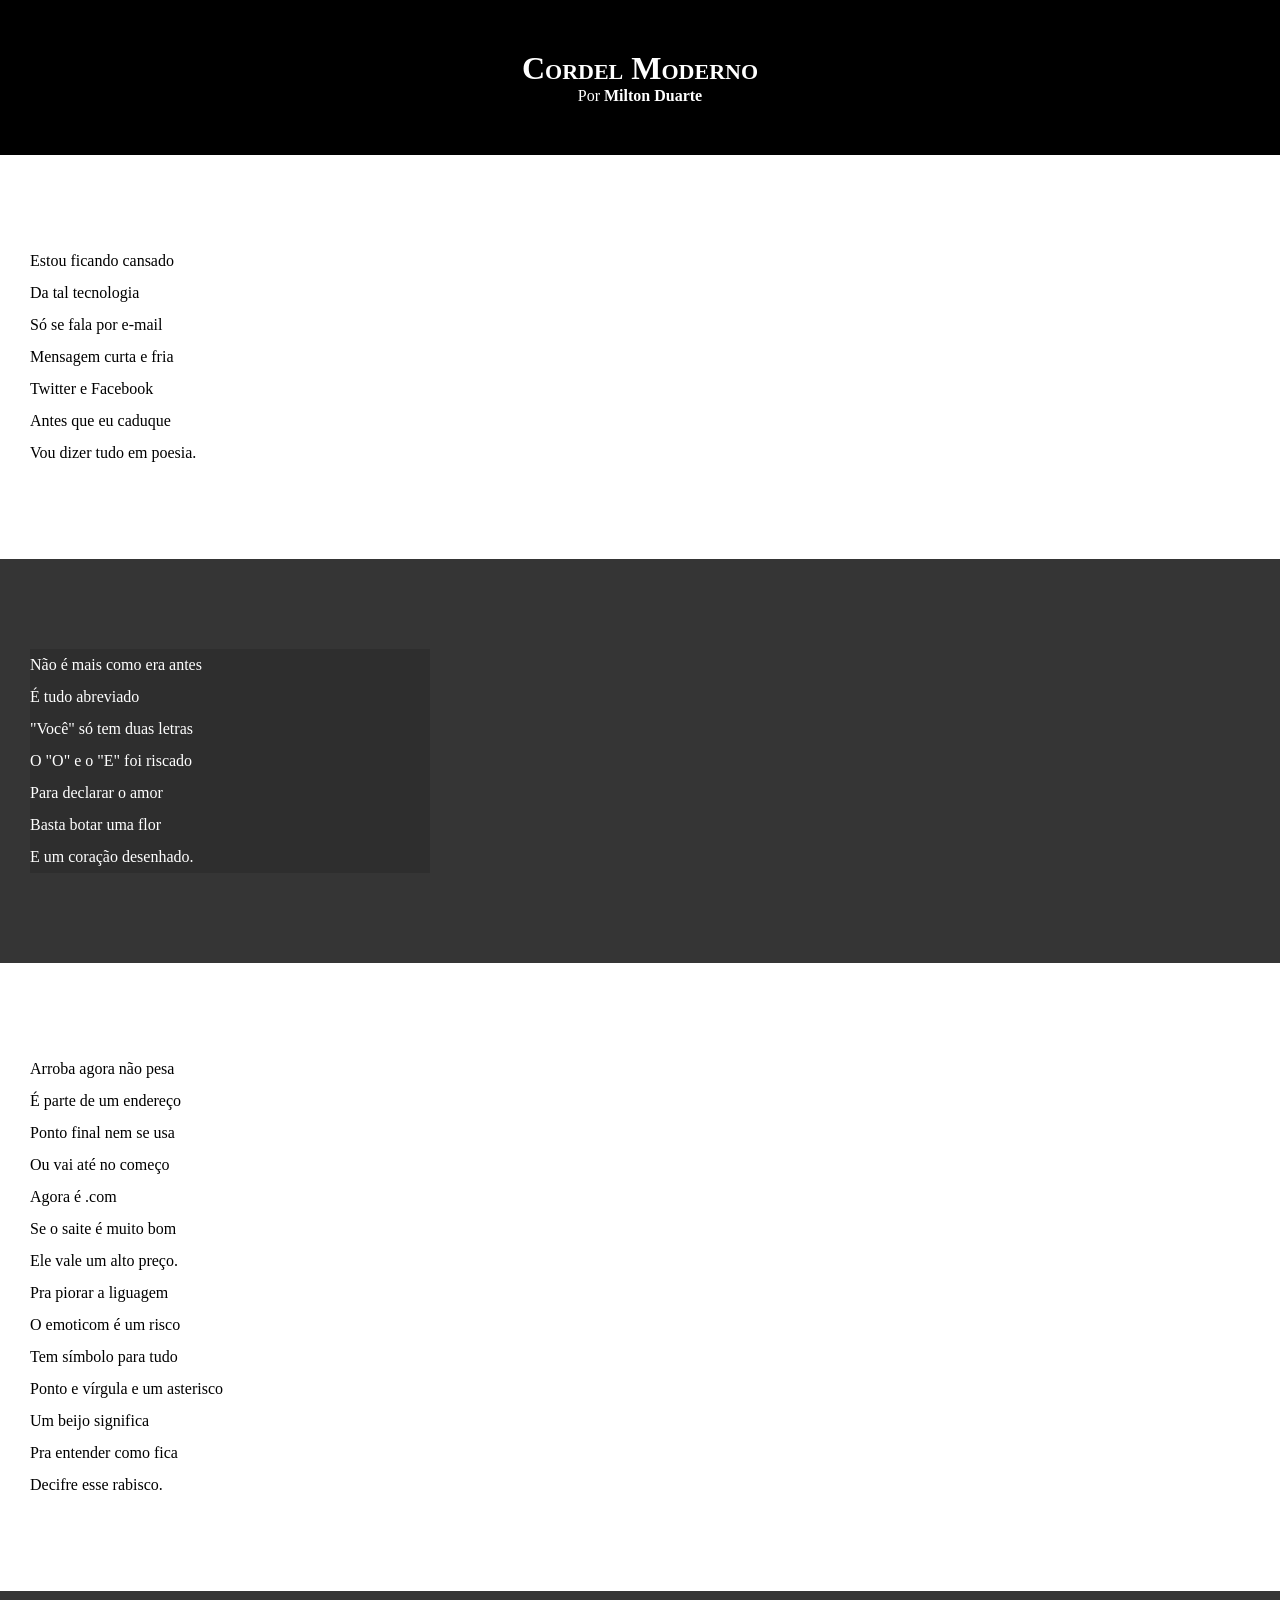
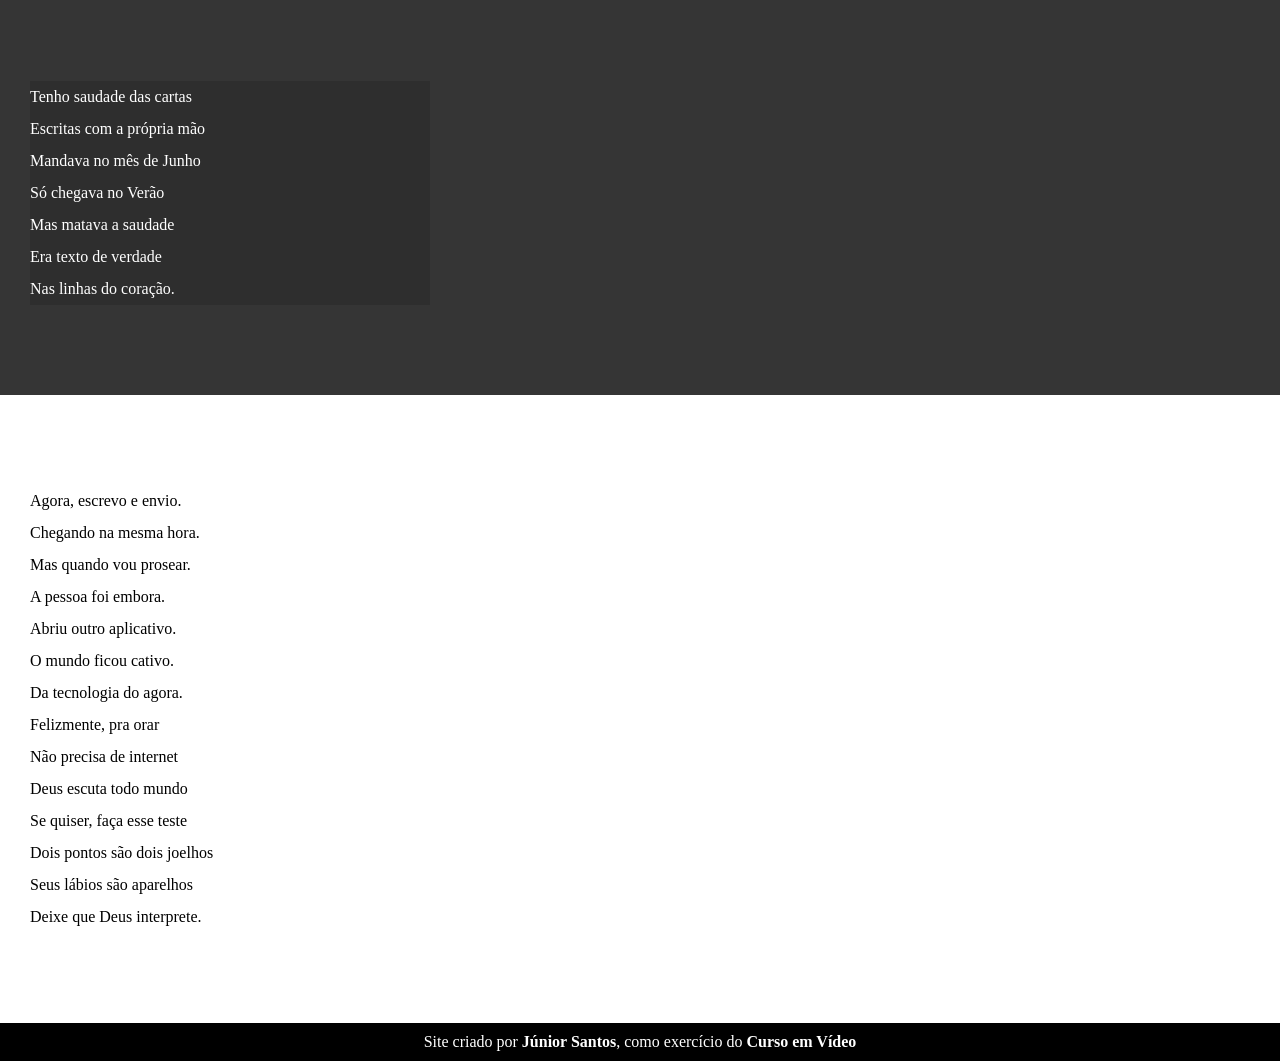
==== Modulo 3/Desafio Cordel/index.html @ 38281070 "criei o index e estilos" ====
<!DOCTYPE html>
<html lang="pt-br">
<head>
    <meta charset="UTF-8">
    <meta name="viewport" content="width=device-width, initial-scale=1.0">
    <title>Cordel Moderno</title>
    <link rel="stylesheet" href="style.css">
</head>
<body>
    <header>
        <h1>Cordel Moderno</h1>
        <p>Por <a href="https://www.recantodasletras.com.br/poesias/3186743" target="_blank">Milton Duarte</a></p>
    </header>

    <section class="normal">
        <p>
            Estou ficando cansado <br>
            Da tal tecnologia <br>
            Só se fala por e-mail <br>
            Mensagem curta e fria <br>
            Twitter e Facebook <br>
            Antes que eu caduque <br>
            Vou dizer tudo em poesia.
        </p>
    </section>

    <section class="imagem">
        <p>
            Não é mais como era antes <br>
            É tudo abreviado <br>
            "Você" só tem duas letras <br>
            O "O" e o "E" foi riscado <br>
            Para declarar o amor <br>
            Basta botar uma flor <br>
            E um coração desenhado.
        </p>
    </section>

    <section class="normal">
        <p>
            Arroba agora não pesa <br>
            É parte de um endereço <br>
            Ponto final nem se usa <br>
            Ou vai até no começo <br>
            Agora é .com <br>
            Se o saite é muito bom <br>
            Ele vale um alto preço. <br>
        </p>

        <p>
            Pra piorar a liguagem <br>
            O emoticom é um risco <br>
            Tem símbolo para tudo <br>
            Ponto e vírgula e um asterisco <br>
            Um beijo significa <br>
            Pra entender como fica <br>
            Decifre esse rabisco.
        </p>
    </section>

    <section class="imagem">
        <p>
            Tenho saudade das cartas <br>
            Escritas com a própria mão <br>
            Mandava no mês de Junho <br>
            Só chegava no Verão <br>
            Mas matava a saudade <br>
            Era texto de verdade <br>
            Nas linhas do coração.
        </p>
    </section>

    <section class="normal">
        <p>
            Agora, escrevo e envio. <br>
            Chegando na mesma hora. <br>
            Mas quando vou prosear. <br>
            A pessoa foi embora. <br>
            Abriu outro aplicativo. <br>
            O mundo ficou cativo. <br>
            Da tecnologia do agora. <br>
        </p>

        <p>
            Felizmente, pra orar <br>
            Não precisa de internet <br>
            Deus escuta todo mundo <br>
            Se quiser, faça esse teste <br>
            Dois pontos são dois joelhos <br>
            Seus lábios são aparelhos <br>
            Deixe que Deus interprete.
        </p>
    </section>

    <footer>
        <p>Site criado por <a href="https://github.com/juniorsanttos1">Júnior Santos</a>, como exercício do <a href="https://www.cursoemvideo.com/">Curso em Vídeo</a></p>
    </footer>
    </body>
    </html>
---- Modulo 3/Desafio Cordel/style.css ----
@charset "UTF-8";

* {
    margin: 0;
    padding: 0;
}

html, body {
    min-height: 100vh;
    background-color: darkgray;
}

header {
    background-color: black;
    color: white;
    text-align: center;
}

header > h1 {
    padding-top: 50px;
    font-variant: small-caps;
}

header > p {
    padding-bottom: 50px;
}

header a, footer a {
    color: white;
    text-decoration: none;
    font-weight: bold;
}

header a:hover, footer a:hover {
    text-decoration: underline;
}

section {
    padding-top: 10vh;
    padding-bottom: 10vh;
    line-height: 2em;
    padding-left: 30px;
}

section.normal {
    background-color: white;
    color: black;
}

section.imagem {
    background-color: rgb(53, 53, 53);
    color: white;
}

section.imagem > p {
    width: 400px;
    background-color: rgba(0, 0, 0, 0.126);
}

footer {
    background-color: black;
    color: white;
    text-align: center;
    padding: 10px;
}
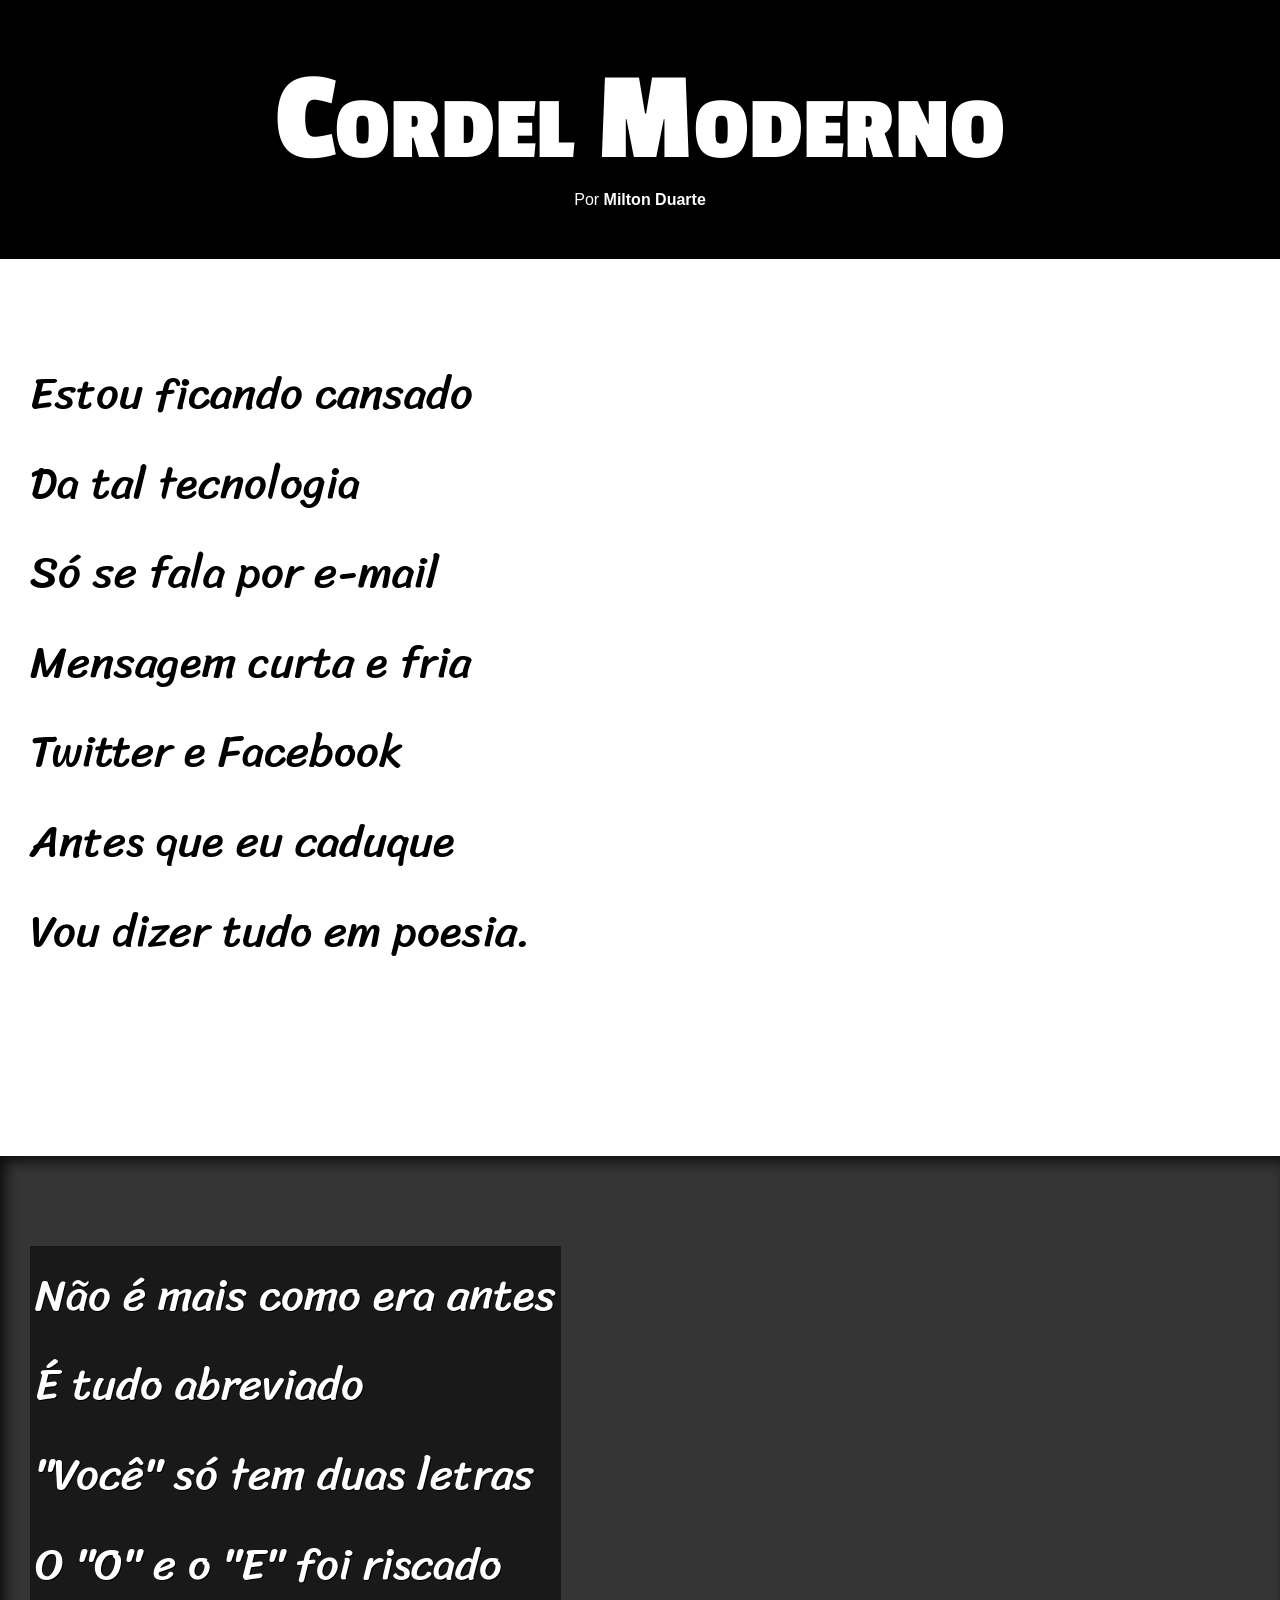
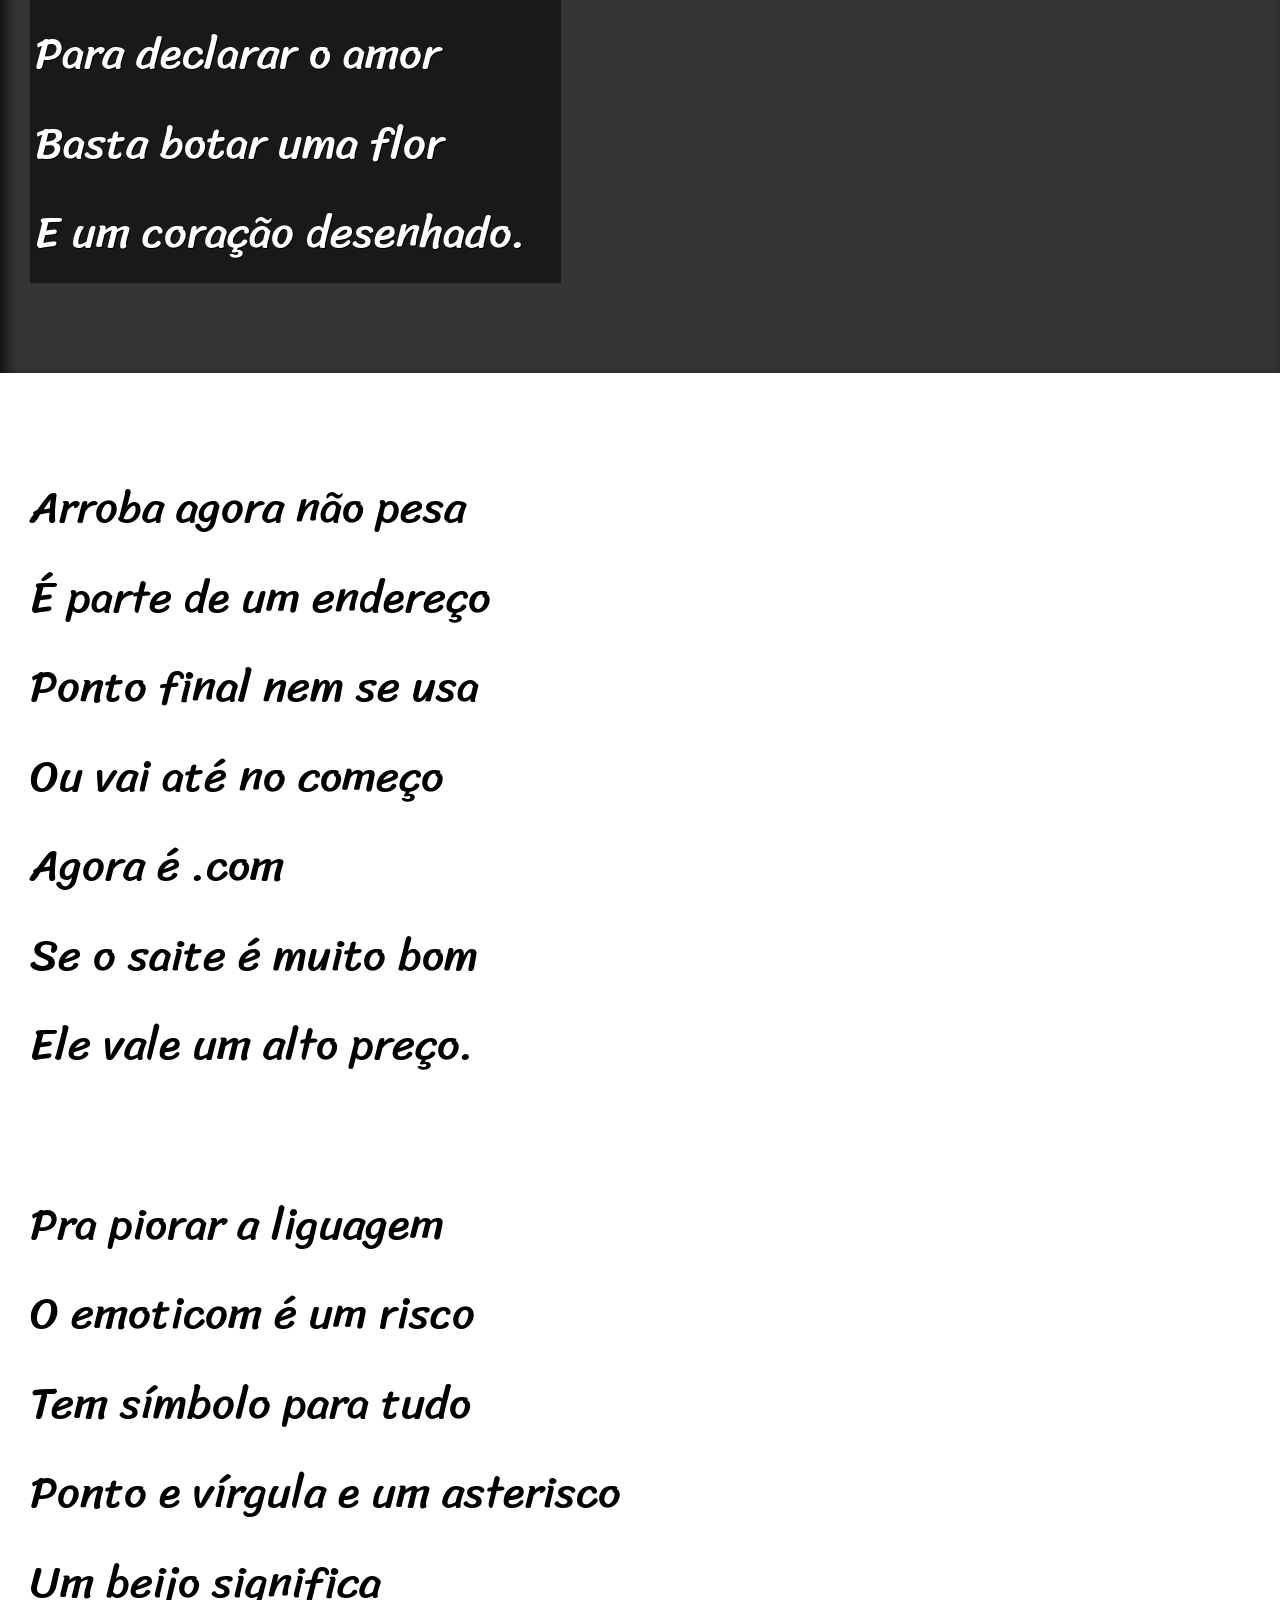
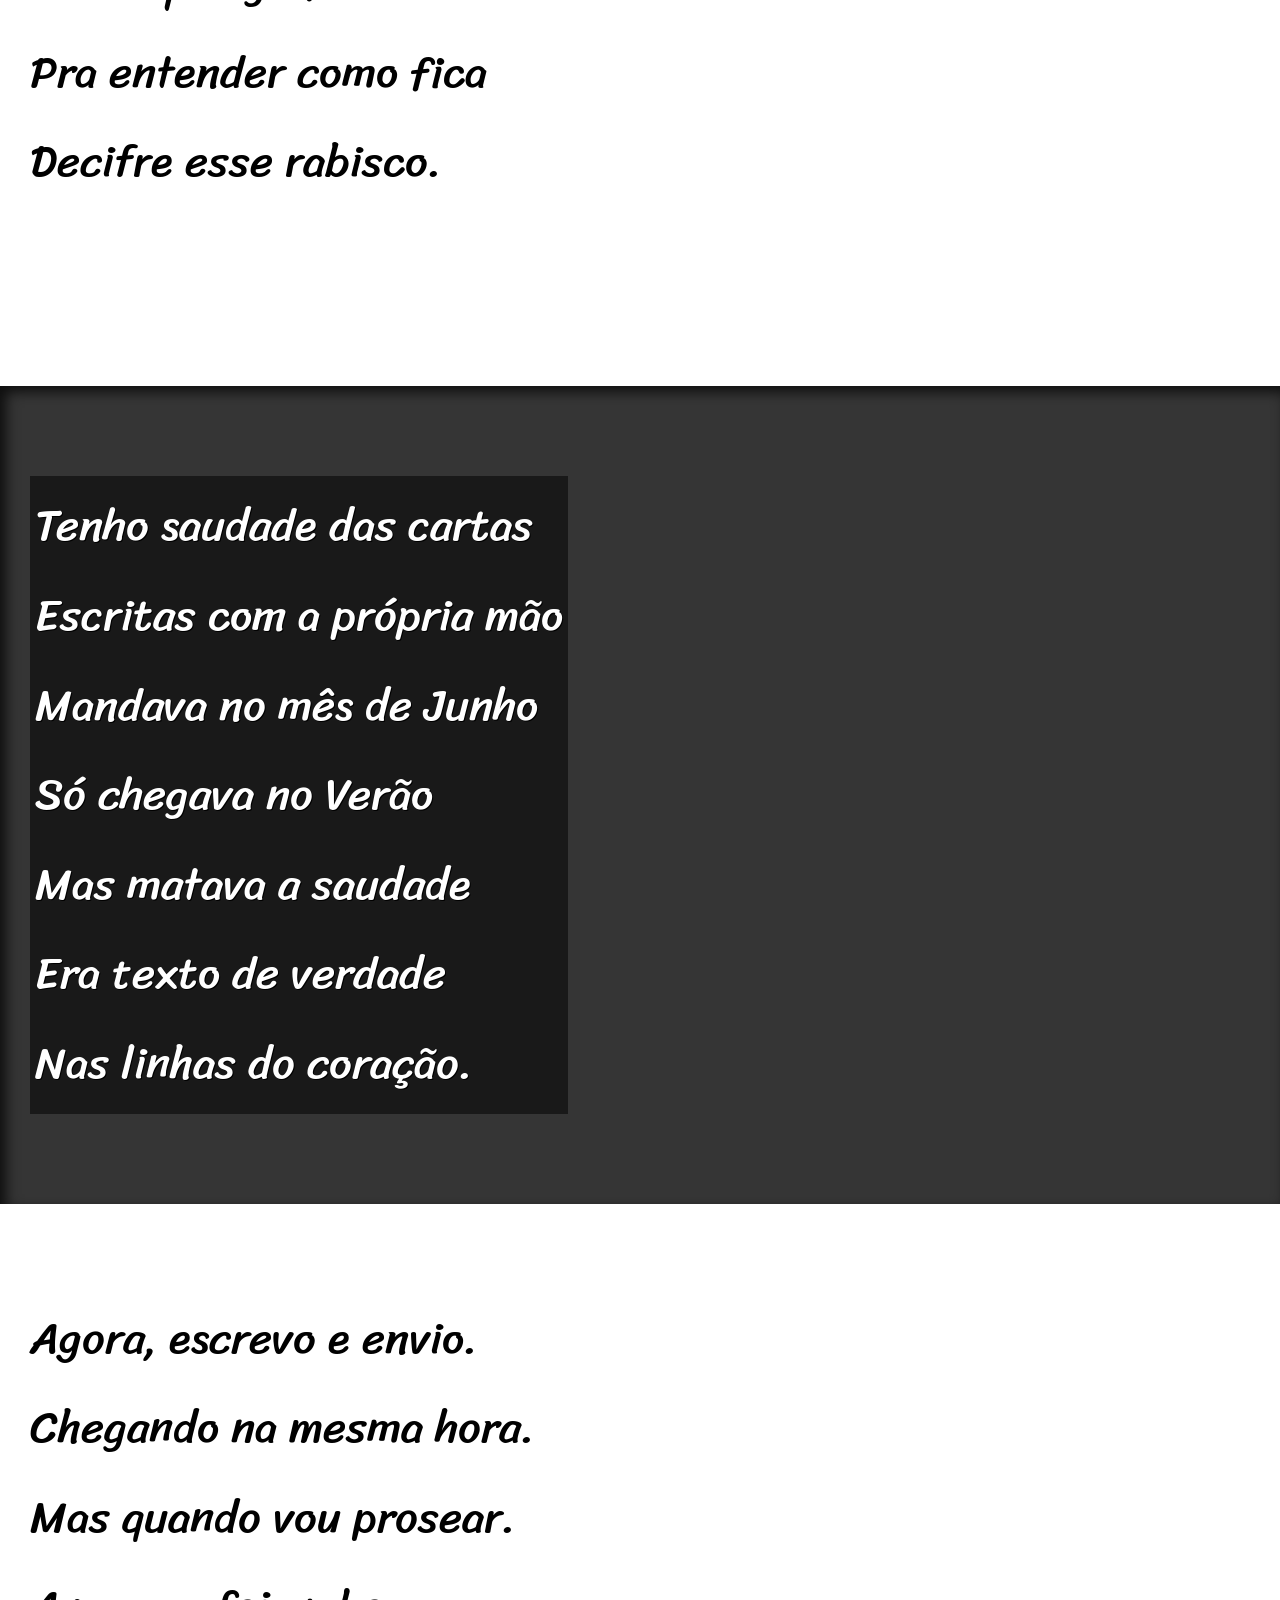
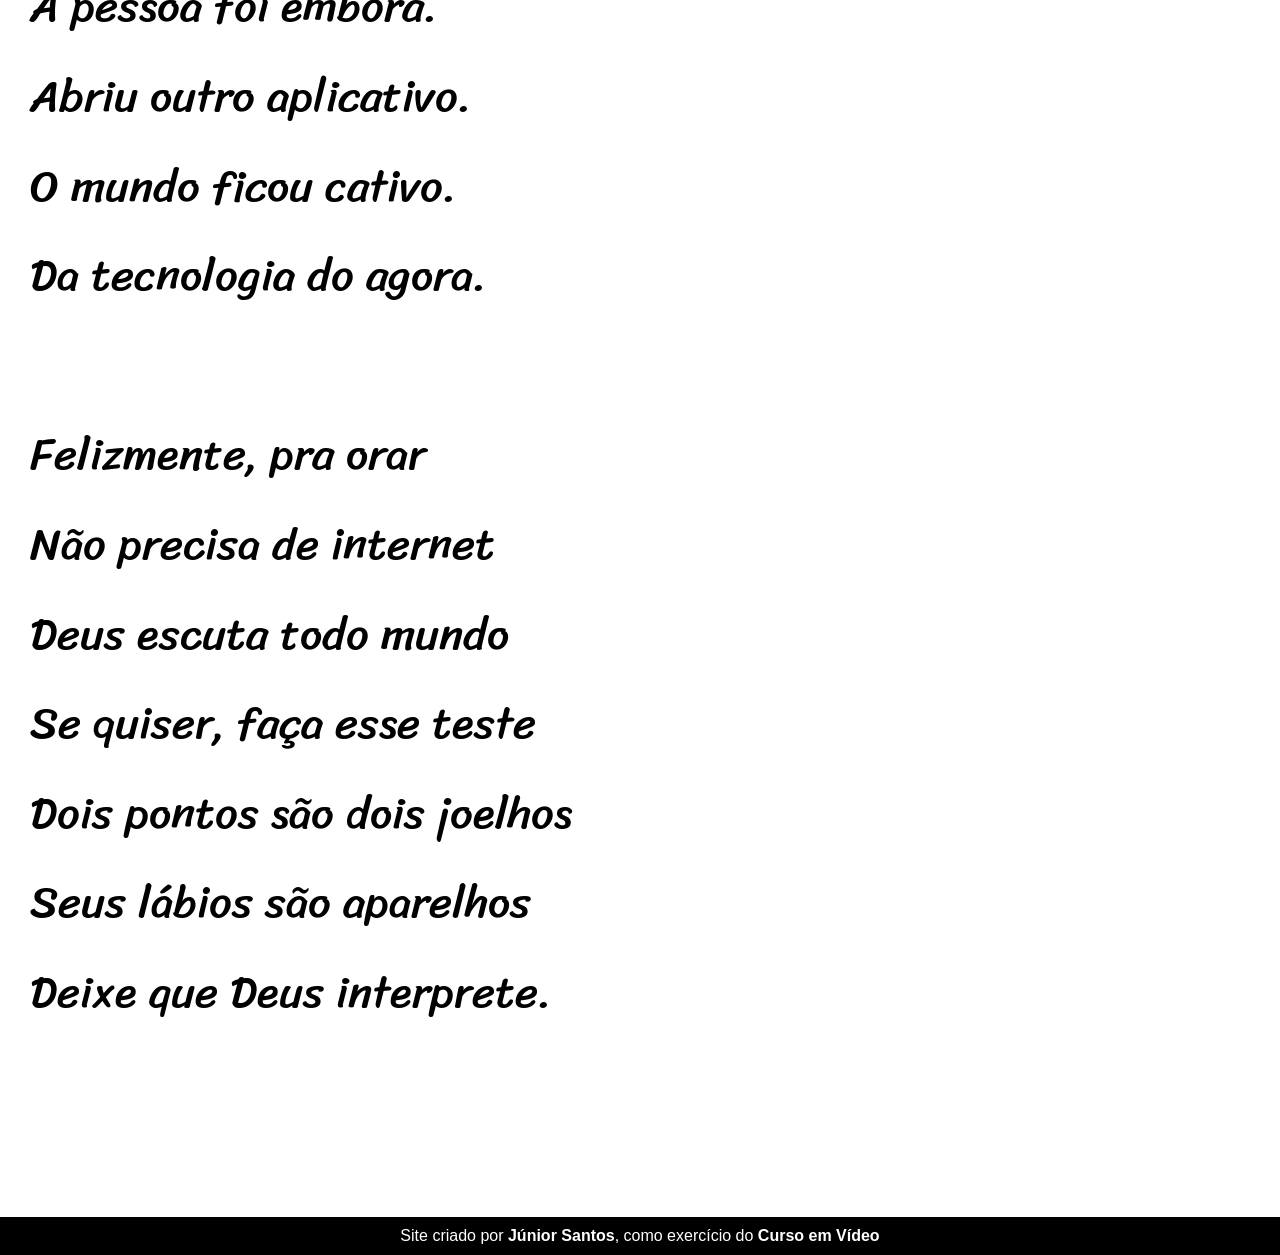
==== commit 714dd0a9: "Finalização do projeto" ====
--- a/Modulo 3/Desafio Cordel/index.html
+++ b/Modulo 3/Desafio Cordel/index.html
@@ -4,7 +4,7 @@
     <meta charset="UTF-8">
     <meta name="viewport" content="width=device-width, initial-scale=1.0">
     <title>Cordel Moderno</title>
-    <link rel="stylesheet" href="style.css">
+    <link rel="stylesheet" href="Estilo/style.css">
 </head>
 <body>
     <header>
@@ -24,7 +24,7 @@
         </p>
     </section>
 
-    <section class="imagem">
+    <section class="imagem" id="img01">
         <p>
             Não é mais como era antes <br>
             É tudo abreviado <br>
@@ -58,7 +58,7 @@
         </p>
     </section>
 
-    <section class="imagem">
+    <section class="imagem" id="img02">
         <p>
             Tenho saudade das cartas <br>
             Escritas com a própria mão <br>
--- a/Modulo 3/Desafio Cordel/Estilo/style.css
+++ b/Modulo 3/Desafio Cordel/Estilo/style.css
@@ -0,0 +1,100 @@
+@charset "UTF-8";
+
+@import url('https://fonts.googleapis.com/css2?family=Sriracha&display=swap');
+
+@import url('https://fonts.googleapis.com/css2?family=Passion+One:wght@400;700;900&display=swap');
+
+:root {
+    --font1: Verdana, Geneva, Tahoma, sans-serif;
+    --font2: 'Passion One', cursive;
+    --font3: 'Sriracha', cursive;
+}
+
+* {
+    margin: 0;
+    padding: 0;
+}
+
+html, body {
+    min-height: 100vh;
+    background-color: darkgray;
+    font-family: var(--font1);
+}
+
+header {
+    background-color: black;
+    color: white;
+    text-align: center;
+}
+
+header > h1 {
+    padding-top: 50px;
+    font-variant: small-caps;
+    font-family: var(--font2);
+    font-size: 10vw;
+}
+
+header > p {
+    padding-bottom: 50px;
+}
+
+header a, footer a {
+    color: white;
+    text-decoration: none;
+    font-weight: bold;
+}
+
+header a:hover, footer a:hover {
+    text-decoration: underline;
+}
+
+section {
+    padding-top: 10vh;
+    padding-bottom: 10vh;
+    line-height: 2em;
+    padding-left: 30px;
+    font-family: var(--font3);
+    font-size: 3.5vw;
+}
+
+section > p {
+    padding-bottom: 2em;
+}
+
+section.normal {
+    background-color: white;
+    color: black;
+}
+
+section.imagem {
+    background-color: rgb(53, 53, 53);
+    color: white;
+    box-shadow: inset 6px 6px 13px 0px rgba(0, 0, 0, 0.74);
+    background-size: cover;
+    background-attachment: fixed;
+}
+
+section.imagem > p {
+    display: inline-block;
+    padding: 5px;
+    background-color: rgba(0, 0, 0, 0.526);
+    text-shadow: 1px 1px 0px black;
+
+}
+
+section#img01 {
+    background-image: url('imagens/background001.jpg');
+    background-position: right center;
+}
+
+section#img02 {
+    background-image: url('imagens/background002.jpg');
+    background-position: right center;
+}
+
+footer {
+    background-color: black;
+    color: white;
+    text-align: center;
+    padding: 10px;
+}
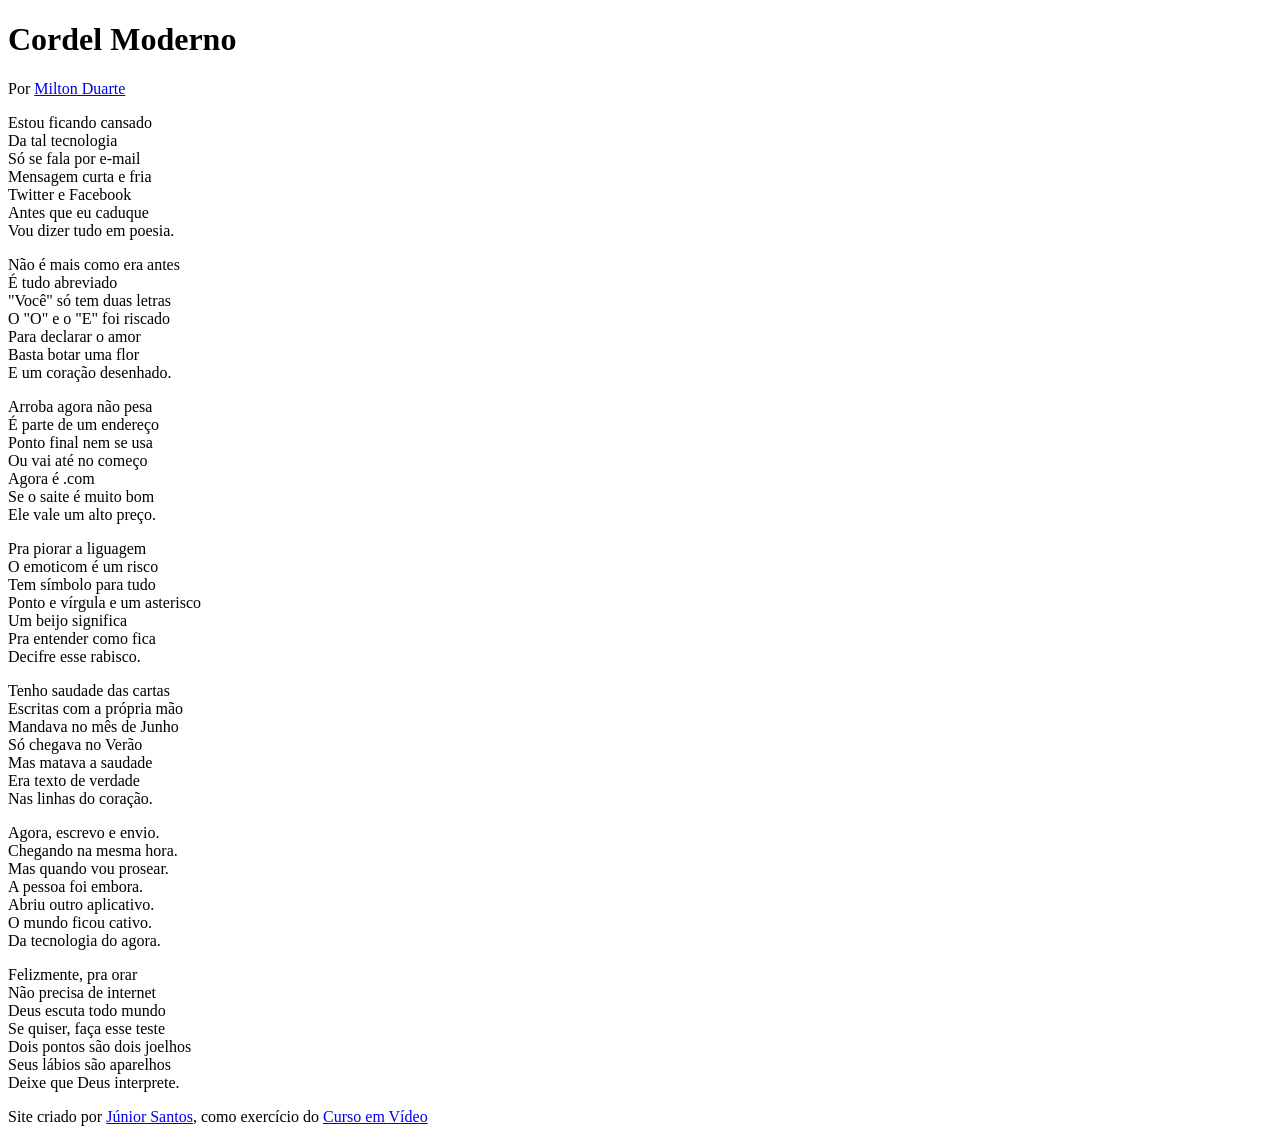
==== commit df422886: "Update index.html" ====
--- a/Modulo 3/Desafio Cordel/index.html
+++ b/Modulo 3/Desafio Cordel/index.html
@@ -4,7 +4,7 @@
     <meta charset="UTF-8">
     <meta name="viewport" content="width=device-width, initial-scale=1.0">
     <title>Cordel Moderno</title>
-    <link rel="stylesheet" href="Estilo/style.css">
+    <link rel="stylesheet" href="estilo/style.css">
 </head>
 <body>
     <header>
